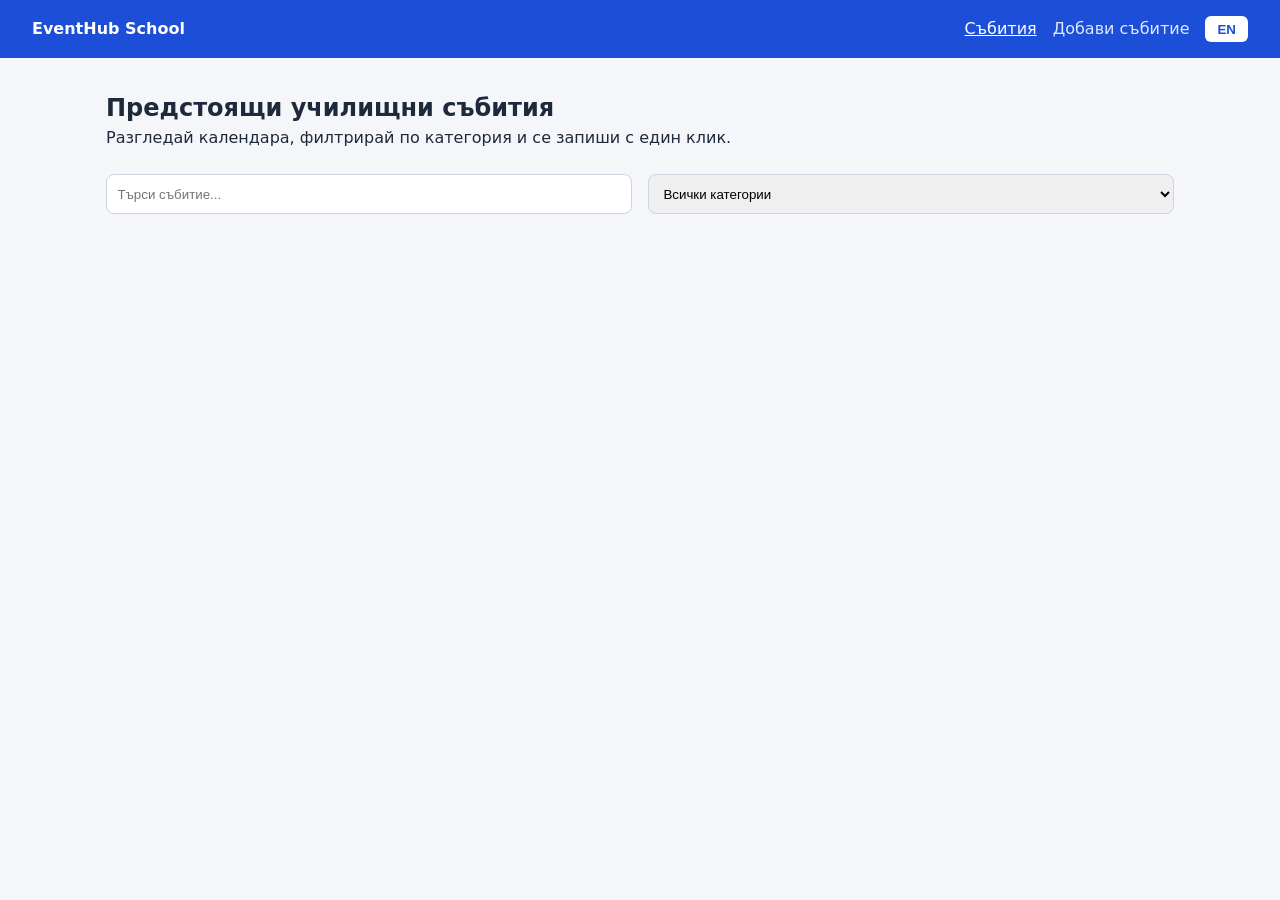
==== index.html @ bd7e87a2 "Add files via upload" ====
<!DOCTYPE html>
<html lang="bg">
<head>
  <meta charset="UTF-8" />
  <meta name="viewport" content="width=device-width, initial-scale=1.0" />
  <title>EventHub School</title>
  <link rel="stylesheet" href="css/style.css" />
</head>
<body>
  <header class="navbar">
    <strong class="logo" data-i18n="brand">EventHub School</strong>
    <nav>
      <a href="index.html" class="active" data-i18n="navHome">Събития</a>
      <a href="pages/add-event.html" data-i18n="navAdd">Добави събитие</a>
      <button id="languageToggle" type="button" class="lang-btn">EN</button>
    </nav>
  </header>

  <main class="container">
    <section class="hero">
      <h1 data-i18n="heroTitle">Предстоящи училищни събития</h1>
      <p data-i18n="heroSubtitle">Разгледай календара, филтрирай по категория и се запиши с един клик.</p>
    </section>

    <section class="filters">
      <input type="text" id="searchInput" data-i18n-placeholder="searchPlaceholder" placeholder="Търси събитие..." />
      <select id="categoryFilter">
        <option value="all" data-i18n="allCategories">Всички категории</option>
        <option value="tech" data-i18n="catTech">Технологии</option>
        <option value="culture" data-i18n="catCulture">Култура</option>
        <option value="sport" data-i18n="catSport">Спорт</option>
      </select>
    </section>

    <section id="eventsList" class="grid"></section>
  </main>

  <script type="module" src="js/app.js"></script>
</body>
</html>
---- css/style.css ----
* { box-sizing: border-box; margin: 0; padding: 0; }
body { font-family: system-ui, -apple-system, sans-serif; background: #f4f6f9; color: #1e293b; line-height: 1.5; }

.navbar {
  display: flex; justify-content: space-between; align-items: center;
  padding: 1rem 2rem; background: #1d4ed8; color: #fff; flex-wrap: wrap; gap: 0.75rem;
}
.navbar nav { display: flex; align-items: center; gap: 1rem; }
.navbar a { color: #dbeafe; text-decoration: none; font-weight: 500; }
.navbar a.active, .navbar a:hover { color: #fff; text-decoration: underline; }
.lang-btn {
  background: #fff; color: #1d4ed8; border: none; padding: 0.35rem 0.75rem;
  border-radius: 6px; font-weight: 700; cursor: pointer;
}

.container { max-width: 1100px; margin: 2rem auto; padding: 0 1rem; }
.hero { margin-bottom: 1.5rem; }
.filters { display: flex; gap: 1rem; margin-bottom: 1.5rem; flex-wrap: wrap; }
.filters input, .filters select {
  padding: 0.65rem; border: 1px solid #cbd5e1; border-radius: 8px; flex: 1; min-width: 200px;
}

.grid { display: grid; grid-template-columns: repeat(auto-fill, minmax(300px, 1fr)); gap: 1.25rem; }
.card {
  background: #fff; padding: 1.25rem; border-radius: 12px;
  box-shadow: 0 2px 8px rgba(0,0,0,0.06); display: flex; flex-direction: column; gap: 0.5rem;
}
.badge {
  align-self: flex-start; background: #e0e7ff; color: #1d4ed8;
  font-size: 0.75rem; font-weight: 700; padding: 0.2rem 0.6rem; border-radius: 999px;
}
.waitlist-tag { color: #b45309; font-weight: 600; }
.btn {
  margin-top: auto; background: #1d4ed8; color: #fff; border: none;
  padding: 0.65rem 1rem; border-radius: 8px; cursor: pointer; font-weight: 600;
}
.btn:hover { background: #1e40af; }

.form-card { max-width: 600px; }
.form-card label { font-weight: 600; margin-top: 0.5rem; }
.form-card input, .form-card textarea, .form-card select {
  padding: 0.65rem; border: 1px solid #cbd5e1; border-radius: 8px; width: 100%;
}
.success { color: #15803d; font-weight: 600; margin-top: 0.5rem; }
.error { color: #b91c1c; font-weight: 600; margin-top: 0.5rem; }

@media (max-width: 600px) {
  .navbar { padding: 1rem; }
  .grid { grid-template-columns: 1fr; }
}
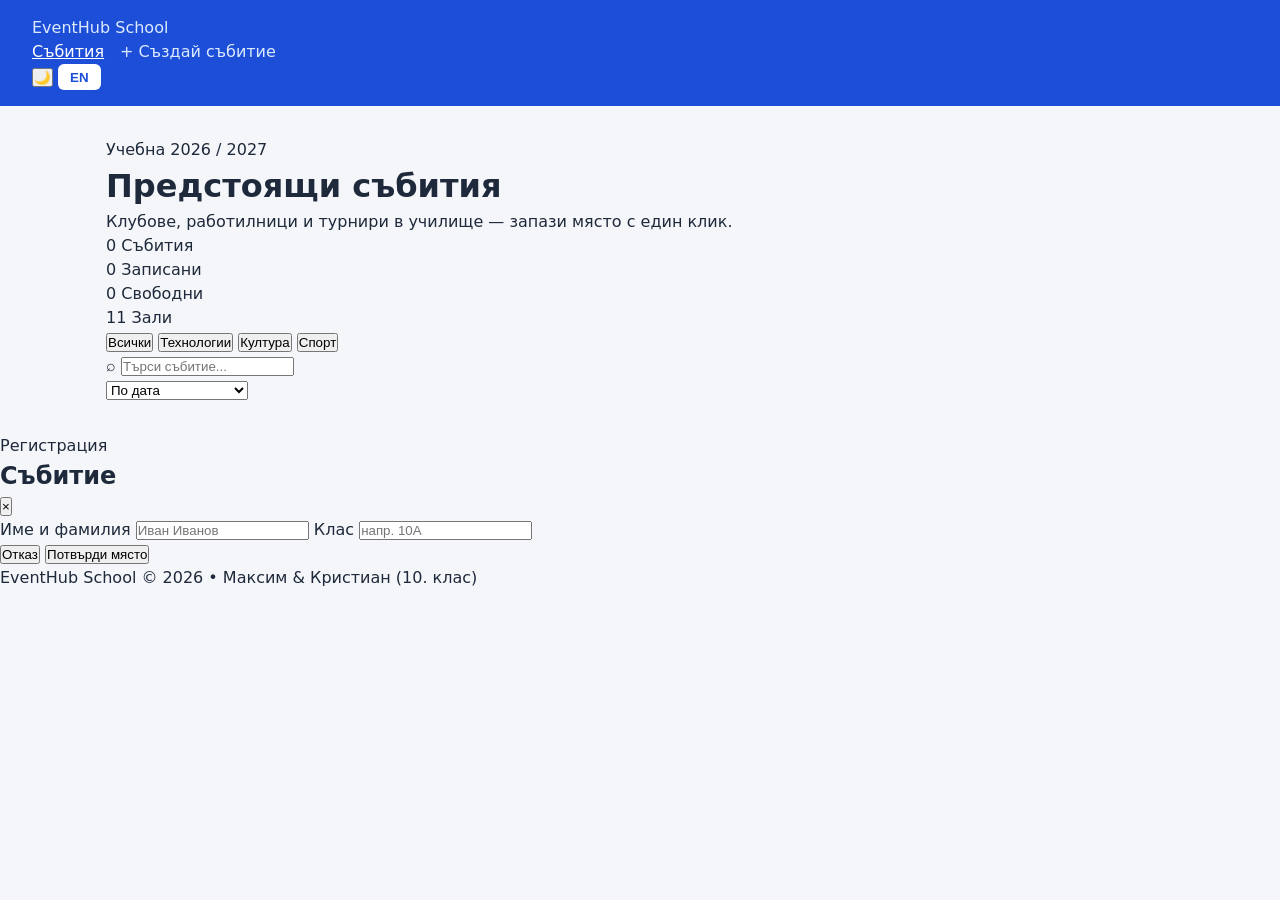
==== commit bd728ac5: "Add files via upload" ====
--- a/index.html
+++ b/index.html
@@ -4,37 +4,131 @@
   <meta charset="UTF-8" />
   <meta name="viewport" content="width=device-width, initial-scale=1.0" />
   <title>EventHub School</title>
+  <link rel="preconnect" href="https://fonts.googleapis.com" />
+  <link rel="preconnect" href="https://fonts.gstatic.com" crossorigin />
+  <link href="https://fonts.googleapis.com/css2?family=Inter:wght@400;500;600;700&display=swap" rel="stylesheet" />
   <link rel="stylesheet" href="css/style.css" />
+  <link rel="stylesheet" href="css/glass.css" />
 </head>
 <body>
+  <div class="ambient-glow" aria-hidden="true"></div>
+
   <header class="navbar">
-    <strong class="logo" data-i18n="brand">EventHub School</strong>
-    <nav>
-      <a href="index.html" class="active" data-i18n="navHome">Събития</a>
-      <a href="pages/add-event.html" data-i18n="navAdd">Добави събитие</a>
-      <button id="languageToggle" type="button" class="lang-btn">EN</button>
-    </nav>
+    <div class="nav-inner">
+      <a href="index.html" class="logo">
+        <span class="logo-dot"></span>
+        <span>EventHub</span>
+        <span class="logo-sub">School</span>
+      </a>
+
+      <nav class="nav-links">
+        <a href="index.html" class="active" data-i18n="nav_events">Събития</a>
+        <a href="pages/add-event.html" class="nav-cta" data-i18n="nav_add">+ Създай събитие</a>
+      </nav>
+
+      <div class="nav-actions">
+        <button id="theme-toggle" class="icon-btn" title="Night Mode" aria-label="Toggle theme">🌙</button>
+        <button id="lang-toggle" class="lang-btn">EN</button>
+      </div>
+    </div>
   </header>
 
   <main class="container">
-    <section class="hero">
-      <h1 data-i18n="heroTitle">Предстоящи училищни събития</h1>
-      <p data-i18n="heroSubtitle">Разгледай календара, филтрирай по категория и се запиши с един клик.</p>
+    <header class="page-header">
+      <div class="page-title-block">
+        <span class="eyebrow" data-i18n="eyebrow_term">Учебна 2026 / 2027</span>
+        <h1 data-i18n="hero_title">Предстоящи събития</h1>
+        <p data-i18n="hero_sub">Клубове, работилници и турнири в училище — запази място с един клик.</p>
+      </div>
+
+      <div class="metrics-strip">
+        <div class="metric-item">
+          <span class="metric-value" id="stat-events">0</span>
+          <span class="metric-label" data-i18n="stat_events">Събития</span>
+        </div>
+        <div class="metric-divider"></div>
+        <div class="metric-item">
+          <span class="metric-value" id="stat-regs">0</span>
+          <span class="metric-label" data-i18n="stat_regs">Записани</span>
+        </div>
+        <div class="metric-divider"></div>
+        <div class="metric-item">
+          <span class="metric-value" id="stat-spots">0</span>
+          <span class="metric-label" data-i18n="stat_spots">Свободни</span>
+        </div>
+        <div class="metric-divider"></div>
+        <div class="metric-item">
+          <span class="metric-value" id="stat-venues">11</span>
+          <span class="metric-label" data-i18n="stat_venues">Зали</span>
+        </div>
+      </div>
+    </header>
+
+    <section class="toolbar">
+      <div class="category-pills" id="category-pills">
+        <button class="pill active" data-cat="all" data-i18n="cat_all">Всички</button>
+        <button class="pill" data-cat="Технологии" data-i18n="cat_tech">Технологии</button>
+        <button class="pill" data-cat="Култура" data-i18n="cat_culture">Култура</button>
+        <button class="pill" data-cat="Спорт" data-i18n="cat_sport">Спорт</button>
+      </div>
+
+      <div class="search-row">
+        <div class="search-box">
+          <span class="search-icon">⌕</span>
+          <input
+            type="text"
+            id="search-input"
+            placeholder="Търси събитие..."
+            data-i18n-placeholder="search_placeholder"
+          />
+        </div>
+        <select id="sort-select" aria-label="Sort events">
+          <option value="date" data-i18n="sort_date">По дата</option>
+          <option value="spots" data-i18n="sort_spots">По свободни места</option>
+        </select>
+      </div>
     </section>
 
-    <section class="filters">
-      <input type="text" id="searchInput" data-i18n-placeholder="searchPlaceholder" placeholder="Търси събитие..." />
-      <select id="categoryFilter">
-        <option value="all" data-i18n="allCategories">Всички категории</option>
-        <option value="tech" data-i18n="catTech">Технологии</option>
-        <option value="culture" data-i18n="catCulture">Култура</option>
-        <option value="sport" data-i18n="catSport">Спорт</option>
-      </select>
-    </section>
-
-    <section id="eventsList" class="grid"></section>
+    <section class="events-grid" id="events-grid"></section>
   </main>
 
-  <script type="module" src="js/app.js"></script>
+  <!-- Модал за записване -->
+  <div class="modal-backdrop" id="reg-modal">
+    <div class="modal">
+      <div class="modal-header">
+        <div>
+          <span class="modal-kicker" data-i18n="modal_kicker">Регистрация</span>
+          <h2 id="modal-event-name" class="modal-title-event">Събитие</h2>
+        </div>
+        <button type="button" id="close-modal" class="close-btn" aria-label="Close">&times;</button>
+      </div>
+
+      <form id="reg-form" class="modal-form">
+        <label>
+          <span data-i18n="label_student_name">Име и фамилия</span>
+          <input type="text" id="reg-name" placeholder="Иван Иванов" required />
+        </label>
+
+        <label>
+          <span data-i18n="label_student_class">Клас</span>
+          <input type="text" id="reg-class" placeholder="напр. 10А" data-i18n-placeholder="placeholder_class" required />
+        </label>
+
+        <div class="modal-actions">
+          <button type="button" id="cancel-modal" class="btn-secondary" data-i18n="btn_cancel">Отказ</button>
+          <button type="submit" class="btn-primary" data-i18n="btn_confirm">Потвърди място</button>
+        </div>
+      </form>
+    </div>
+  </div>
+
+  <div id="toast" class="toast"></div>
+
+  <footer class="footer">
+    <p data-i18n="footer_text">EventHub School © 2026 • Максим & Кристиан (10. клас)</p>
+  </footer>
+
+  <script src="js/app.js"></script>
+  <script src="js/fx.js"></script>
 </body>
 </html>
